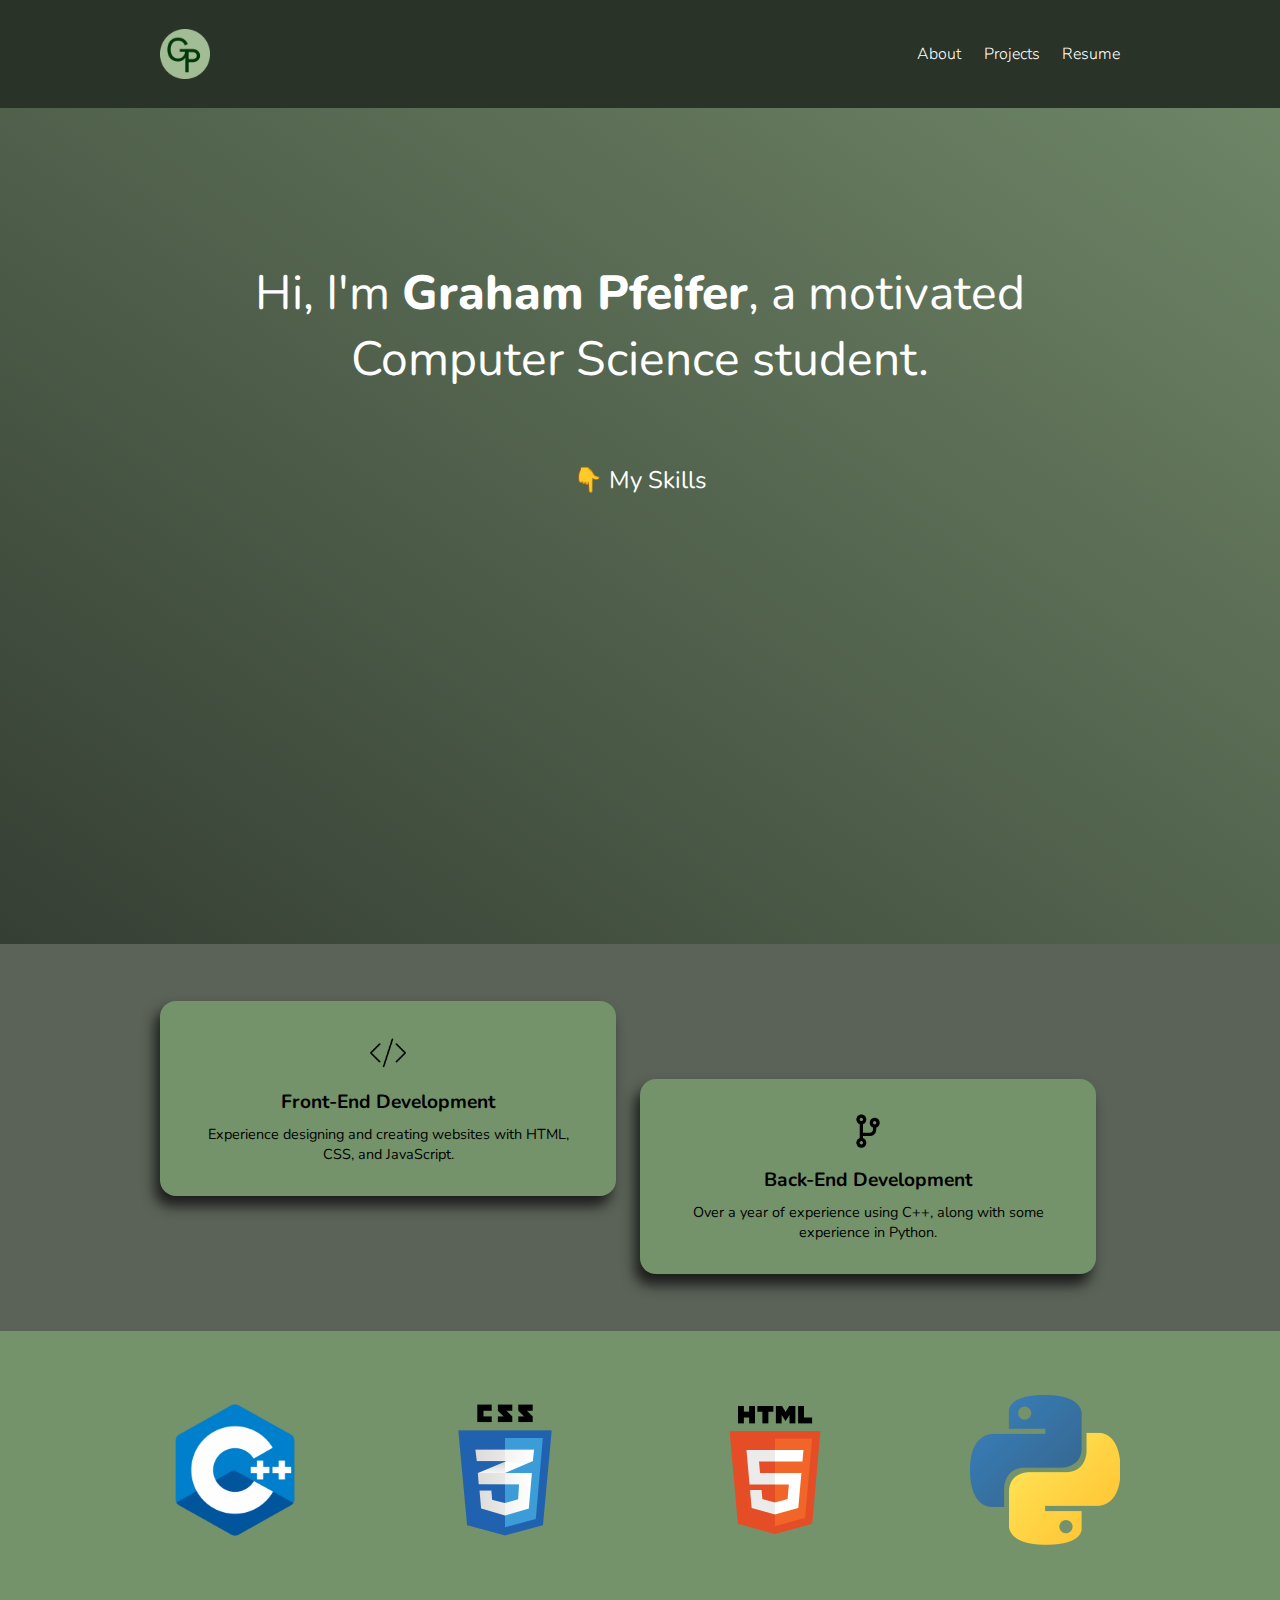
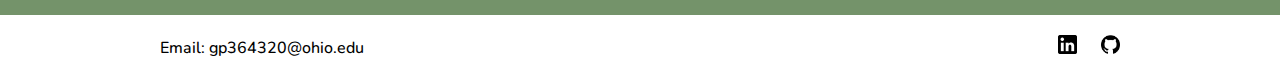
==== index.html @ 0678437a "added favicon" ====
<!DOCTYPE html>
<html lang="en">
<head>
    <meta charset="UTF-8">
    <meta http-equiv="X-UA-Compatible" content="IE=edge">
    <meta name="viewport" content="width=device-width, initial-scale=1.0">
    <title>Graham Pfeifer</title>
    <link rel="icon" href="./assets/logo.png">
    <link rel="preconnect" href="https://fonts.googleapis.com">
    <link rel="preconnect" href="https://fonts.gstatic.com" crossorigin>
    <link href="https://fonts.googleapis.com/css2?family=Nunito:wght@200;300;400;500;600;700;800&display=swap" rel="stylesheet">
    <link rel="stylesheet" href="./styles.css">
</head>
<body>
    <header>
        <nav class="navbar">
            <div class="logo"><a href="./index.html"><img src="./assets/logo.png" alt="logo"></a></div>
            <div class="menu">
                <ul class="nav-links">
                    <li><a href="./about.html">About</a></li>
                    <li><a href="./projects.html">Projects</a></li>
                    <li><a href="./resume.html">Resume</a></li>
                </ul>
            </div>
        </nav>
    </header>
    <section class="hero">
        <div class="hero-container">
            <h1>Hi, I'm <span>Graham Pfeifer</span>, a motivated Computer Science student.</h1>
            <p>👇 My Skills</p>
        </div>
    </section>
    <section class="skills">
        <div class="skills-container">
            <ul>
                <li class="skill-left">
                    <div class="icon-container"><img src="./assets/front-end.png" alt="front-end"></div>
                    <p class="skill-title">Front-End Development</p>
                    <p class="skill-desc">Experience designing and creating websites with HTML, CSS, and JavaScript.</p>
                </li>
                <li class="skill-right">
                    <div class="icon-container"><img src="./assets/back-end.png" alt="back-end"></div>
                    <p class="skill-title">Back-End Development</p>
                    <p class="skill-desc">Over a year of experience using C++, along with some experience in Python.</p>
                </li>
            </ul>
        </div>
    </section>
    <section class="languages">
            <ul class="languages-container">
                <li><div class="language c++"><img src="./assets/c++.png" alt="c++ logo"></div></li>
                <li><div class="language css"><img src="./assets/css.png" alt="css logo"></div></li>
                <li><div class="language html"><img src="./assets/html.png" alt="html logo"></div></li>
                <li><div class="language python"><img src="./assets/python.png" alt="python logo"></div></li>
            </ul>
    </section>
    <footer>
        <div class="email">
            <a href=mailto:gp364320@ohio.edu>Email: gp364320@ohio.edu</a>
        </div>
        <div class="socials">
            <ul class="socials-links">
                <li><a href="https://www.linkedin.com/in/graham-pfeifer/" target="_blank" rel="noreferrer noopener"><img src="./assets/linkedin.png" alt="linkedin logo"></a></li>
                <li><a href="https://github.com/grahampfeifer1/" target="_blank" rel="noreferrer noopener"><img src="./assets/github.png" alt="github logo"></a></li>
            </ul>
        </div>
    </footer>
</body>
</html>
---- styles.css ----
* {
  margin: 0;
  padding: 0;
  box-sizing: border-box;
}

body {
  font-family: 'Nunito', sans-serif;
}

a {
  text-decoration: none;
}

ul {
  list-style-type: none;
  margin: 0;
  padding: 0;
}

li {
  list-style: none;
}

section {
  padding: 4em 10em;
  text-align: center;
}

::-webkit-scrollbar{
  width: .75em;
}

::-webkit-scrollbar-track {
  background-color: #3c423a;
}

::-webkit-scrollbar-thumb {
  background-color: #20241e;
  border: #3c423a;
}

.navbar {
  height: 12vh;
  display: flex;
  padding: 1em 10em;
  align-items: center;
  justify-content: space-between;
  background-color: #293327;
}

.logo {
  height: 50px;
  width: 50px;
}

.logo img {
  width: 100%;
}

.nav-links {
  display: flex;
  gap: 1.4em;
}

.nav-links a {
  color: #FFFFFF;
  font-size: 16px;
  font-weight: 300;
}

.nav-links a:hover {
  color: #85a67e;
  text-decoration: underline;
}

.hero {
  padding: 8em 10em;
  background: linear-gradient(to top right, #323b31, #6e8566);
  height: 103.5vh;
  text-align: center;
  justify-content: center;
}

.hero-container h1 {
  color: #FFFFFF;
  font-size: 3em;
  font-weight: 400;
  margin: .5em 0em;
}

.hero-container span {
  font-weight: 800;
}

.hero-container p {
  color: #FFFFFF;
  font-size: 1.5em;
  font-weight: 400;
  padding-top: 2em;
}

.skills {
  background: #5b6358;
  z-index: 0;
}

.icon-container {
  display: block;
  width: 2.5em;
  margin-left: auto;
  margin-right: auto;
  margin-bottom: 1em;
}

.icon-container img {
  display: block;
  width: 100%;
}

.skills ul li {
  background: #74936a;
  -webkit-box-shadow: -5px 10px 13px 0px rgba(15, 15, 15, 0.84); 
  box-shadow: -5px 10px 13px 0px rgba(15, 15, 15, 0.84);
  padding: 2em;
  border-radius: 1em;
  margin-bottom: 2em;
}

.skill-title {
  font-weight: bold;
  font-size: 1.2em;
  margin-bottom: .5em;
}

.skill-desc {
  font-size: .9em;
}

.skill-left{
  animation: skills-left-out .5s ease;
  transform: translate(0%, -20%);
}

.skill-right{
  animation: skills-right-out .5s ease;
  transform: translate(0%, 20%);
}

.skills:hover .skill-left {
  animation: skills-left-in .5s ease;
  transform: translate(0%, 0%);
}

.skills:hover .skill-right {
  animation: skills-right-in .5s ease;
  transform: translate(0%, 0%);
}

@keyframes skills-left-in {
  0% {
    transform: translate(0%, -20%);
  }
  100% {
    transform: translate(0%, 0%);
  }
}

@keyframes skills-right-in {
  0% {
    transform: translate(0%, 20%);
  }
  100% {
    transform: translate(0%, 0%);
  }
}

@keyframes skills-left-out {
  0% {
    transform: translate(0%, 0%);
  }
  100% {
    transform: translate(0%, -20%);
  }
}

@keyframes skills-right-out {
  0% {
    transform: translate(0%, 0%);
  }
  100% {
    transform: translate(0%, 20%);
  }
}

.languages {
  background-color: #74936a;
}

.languages-container {
  display: flex;
  align-items: center;
  justify-content: space-between;
}

.language img {
  height: 150px;
}

.about-me {
  height: 78vh;
  background: #5b6358;
  text-align: left;
}

.about-me h2 {
  margin-bottom: 1em;
  font-weight: bold;
  color: white;
}

.about-me p {
  color: white;
}

.portfolio {
  background-color: #5b6358;
  color: white;
}

.portfolio h1 {
  font-size: 2em;
  text-align: left;
}

.portfolio img {
  max-width: 20em;
}

.portfolio-item {
  background-color: #74936a;
  color: black;
  margin: 2em 0em;
  border-radius: 1em;
  display: flex;
  padding: 1.5em;
  -webkit-box-shadow: -5px 10px 13px 0px rgba(15, 15, 15, 0.84); 
  box-shadow: -5px 10px 13px 0px rgba(15, 15, 15, 0.84);
}

.project-right h3 {
  margin-bottom: .75em;
  font-size: 24px;
}

.project-right p {
  text-align: left;
  margin: 0em 2em;
  font-size: 18px;
}

.project-buttons {
  justify-content: space-between;
  display: flex;
}

.project-left button {
  font-family: 'Nunito', sans-serif;
  font-weight: 600;
  margin: .75em 0em;
  padding: 1em 3em;
  border-radius: 1em;
  border: none;
  background-color: #2c3b29;
  color: white;
  cursor: pointer;
}

.project-left a {
  text-decoration: none;
  color: white;
}

.resume-container {
  background-color: #5b6358;
  width: 100%;
}

.resume-container iframe {
  width: 50%;
  height: 110vh;
  border-radius: .5em;
}

.resume-top {
  display: flex;
  justify-content: center;
  align-items: center;
  margin-bottom: 2em;
}

.resume-top h1 {
  font-size: 2em;
  color: white;
  margin-right: 6em;
}

.resume-top button {
  padding: 1em 2em;
  font-size: 20px;
  font-family: 'Nunito', sans-serif;
  border-radius: 1em;
  border: none;
  background-color: #74936a;
  color: white;
  opacity: .75;
}

.resume-top a {
  color: white;
  text-decoration: none;
}

.resume-top button:hover {
  opacity: 1;
  cursor: pointer;
}

footer {
  display: flex;
  padding: 1.25em 10em;
  justify-content: space-between;
  align-items: center;
}

.email a {
  color: black;
  font-family: 'Nunito', sans-serif;
  font-weight: 500;
}

.email a:hover {
  text-decoration: underline;
}

footer ul{
  display:flex;
  gap: 1.5em;
}

footer img{
  width: 1.2em;
  height: 1.2em;
}

footer img:hover {
  animation: social .3s ease-in-out;
}

@keyframes social {
  0% {
    width: 1em;
    height: 1em;
  }

  100% {
    width: 1.25em;
    height: 1.25em;
  }
}

@media only screen and (min-width: 800px) {

  .skills {
    margin-top: -6em;
    padding-top: 6em;
  }

  .skills-container ul {
    display: grid;
    grid-template-columns: repeat(3, auto);
    gap: 1.5em;
  }
}
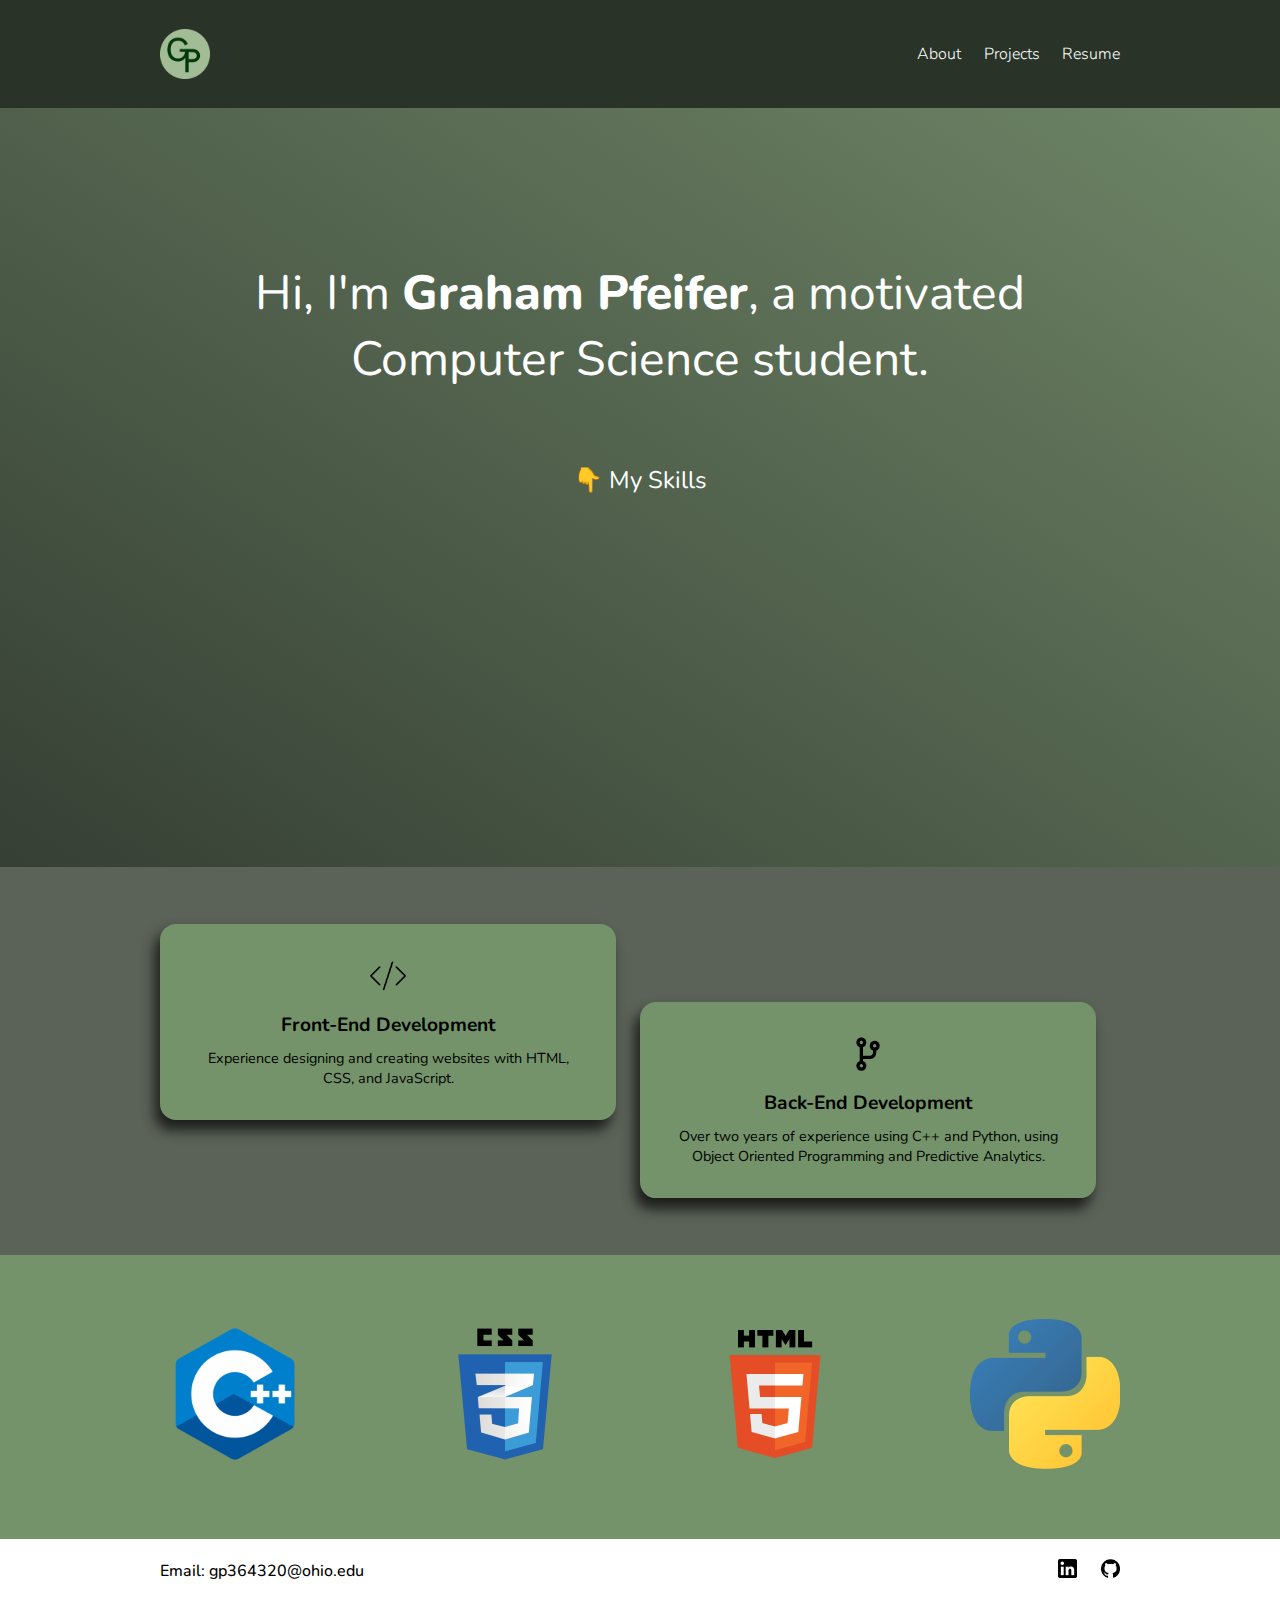
==== commit 8d9d6eee: "Updated information and fixed some responisveness bugs" ====
--- a/index.html
+++ b/index.html
@@ -1,69 +1,81 @@
-<!DOCTYPE html>
-<html lang="en">
-<head>
-    <meta charset="UTF-8">
-    <meta http-equiv="X-UA-Compatible" content="IE=edge">
-    <meta name="viewport" content="width=device-width, initial-scale=1.0">
-    <title>Graham Pfeifer</title>
-    <link rel="icon" href="./assets/logo.png">
-    <link rel="preconnect" href="https://fonts.googleapis.com">
-    <link rel="preconnect" href="https://fonts.gstatic.com" crossorigin>
-    <link href="https://fonts.googleapis.com/css2?family=Nunito:wght@200;300;400;500;600;700;800&display=swap" rel="stylesheet">
-    <link rel="stylesheet" href="./styles.css">
-</head>
-<body>
-    <header>
-        <nav class="navbar">
-            <div class="logo"><a href="./index.html"><img src="./assets/logo.png" alt="logo"></a></div>
-            <div class="menu">
-                <ul class="nav-links">
-                    <li><a href="./about.html">About</a></li>
-                    <li><a href="./projects.html">Projects</a></li>
-                    <li><a href="./resume.html">Resume</a></li>
-                </ul>
-            </div>
-        </nav>
-    </header>
-    <section class="hero">
-        <div class="hero-container">
-            <h1>Hi, I'm <span>Graham Pfeifer</span>, a motivated Computer Science student.</h1>
-            <p>👇 My Skills</p>
-        </div>
-    </section>
-    <section class="skills">
-        <div class="skills-container">
-            <ul>
-                <li class="skill-left">
-                    <div class="icon-container"><img src="./assets/front-end.png" alt="front-end"></div>
-                    <p class="skill-title">Front-End Development</p>
-                    <p class="skill-desc">Experience designing and creating websites with HTML, CSS, and JavaScript.</p>
-                </li>
-                <li class="skill-right">
-                    <div class="icon-container"><img src="./assets/back-end.png" alt="back-end"></div>
-                    <p class="skill-title">Back-End Development</p>
-                    <p class="skill-desc">Over a year of experience using C++, along with some experience in Python.</p>
-                </li>
-            </ul>
-        </div>
-    </section>
-    <section class="languages">
-            <ul class="languages-container">
-                <li><div class="language c++"><img src="./assets/c++.png" alt="c++ logo"></div></li>
-                <li><div class="language css"><img src="./assets/css.png" alt="css logo"></div></li>
-                <li><div class="language html"><img src="./assets/html.png" alt="html logo"></div></li>
-                <li><div class="language python"><img src="./assets/python.png" alt="python logo"></div></li>
-            </ul>
-    </section>
-    <footer>
-        <div class="email">
-            <a href=mailto:gp364320@ohio.edu>Email: gp364320@ohio.edu</a>
-        </div>
-        <div class="socials">
-            <ul class="socials-links">
-                <li><a href="https://www.linkedin.com/in/graham-pfeifer/" target="_blank" rel="noreferrer noopener"><img src="./assets/linkedin.png" alt="linkedin logo"></a></li>
-                <li><a href="https://github.com/grahampfeifer1/" target="_blank" rel="noreferrer noopener"><img src="./assets/github.png" alt="github logo"></a></li>
-            </ul>
-        </div>
-    </footer>
-</body>
+<!DOCTYPE html>
+<html lang="en">
+<head>
+    <meta charset="UTF-8">
+    <meta http-equiv="X-UA-Compatible" content="IE=edge">
+    <meta name="viewport" content="width=device-width, initial-scale=1.0">
+    <meta name="description" content="Personal Portfolio of Graham Pfeifer, Computer Science Student">
+    <meta name="keywords" content="Graham, Pfeifer, Graham Pfeifer, portfolio, software developer, software engineer, IT, information technology, Graham Pfeifer portfolio, Software Developer Intern Cleveland, Software Developer Intern Ohio University, Computer Science student Ohio University, Ohio University student developer">
+    <meta name="author" content="Graham Pfeifer">
+    <title>Graham Pfeifer</title>
+    <link rel="icon" href="./assets/logo.png">
+    <link rel="preconnect" href="https://fonts.googleapis.com">
+    <link rel="preconnect" href="https://fonts.gstatic.com" crossorigin>
+    <link href="https://fonts.googleapis.com/css2?family=Nunito:wght@200;300;400;500;600;700;800&display=swap" rel="stylesheet">
+    <link rel="stylesheet" href="./styles.css">
+</head>
+<!-- Google tag (gtag.js) -->
+<script async src="https://www.googletagmanager.com/gtag/js?id=G-M2SXKN5TQB"></script>
+<script>
+  window.dataLayer = window.dataLayer || [];
+  function gtag(){dataLayer.push(arguments);}
+  gtag('js', new Date());
+
+  gtag('config', 'G-M2SXKN5TQB');
+</script>
+<body>
+    <header>
+        <nav class="navbar">
+            <div class="logo"><a href="./index.html"><img src="./assets/logo.png" alt="logo"></a></div>
+            <div class="menu">
+                <ul class="nav-links">
+                    <li><a href="./about.html">About</a></li>
+                    <li><a href="./projects.html">Projects</a></li>
+                    <li><a href="./resume.html">Resume</a></li>
+                </ul>
+            </div>
+        </nav>
+    </header>
+    <section class="hero">
+        <div class="hero-container">
+            <h1>Hi, I'm <span>Graham Pfeifer</span>, a motivated Computer Science student.</h1>
+            <p>👇 My Skills</p>
+        </div>
+    </section>
+    <section class="skills">
+        <div class="skills-container">
+            <ul>
+                <li class="skill-left">
+                    <div class="icon-container"><img src="./assets/front-end.png" alt="front-end"></div>
+                    <p class="skill-title">Front-End Development</p>
+                    <p class="skill-desc">Experience designing and creating websites with HTML, CSS, and JavaScript.</p>
+                </li>
+                <li class="skill-right">
+                    <div class="icon-container"><img src="./assets/back-end.png" alt="back-end"></div>
+                    <p class="skill-title">Back-End Development</p>
+                    <p class="skill-desc">Over two years of experience using C++ and Python, using Object Oriented Programming and Predictive Analytics.</p>
+                </li>
+            </ul>
+        </div>
+    </section>
+    <section class="languages">
+            <ul class="languages-container">
+                <li><div class="language c++"><img src="./assets/c++.png" alt="c++ logo"></div></li>
+                <li><div class="language css"><img src="./assets/css.png" alt="css logo"></div></li>
+                <li><div class="language html"><img src="./assets/html.png" alt="html logo"></div></li>
+                <li><div class="language python"><img src="./assets/python.png" alt="python logo"></div></li>
+            </ul>
+    </section>
+    <footer>
+        <div class="email">
+            <a href=mailto:gp364320@ohio.edu>Email: gp364320@ohio.edu</a>
+        </div>
+        <div class="socials">
+            <ul class="socials-links">
+                <li><a href="https://www.linkedin.com/in/graham-pfeifer/" target="_blank" rel="noreferrer noopener"><img src="./assets/linkedin.png" alt="linkedin logo"></a></li>
+                <li><a href="https://github.com/grahampfeifer1/" target="_blank" rel="noreferrer noopener"><img src="./assets/github.png" alt="github logo"></a></li>
+            </ul>
+        </div>
+    </footer>
+</body>
 </html>--- a/styles.css
+++ b/styles.css
@@ -77,7 +77,7 @@
 .hero {
   padding: 8em 10em;
   background: linear-gradient(to top right, #323b31, #6e8566);
-  height: 103.5vh;
+  height: 95vh;
   text-align: center;
   justify-content: center;
 }
@@ -211,6 +211,28 @@
   height: 78vh;
   background: #5b6358;
   text-align: left;
+  display: flex;
+  justify-content: space-between;
+}
+
+.about-me-left {
+  flex: 2;
+}
+
+.about-me-right {
+  flex: 1;
+  margin-left: 3em;
+  height: 50vh;
+  position: relative;
+}
+
+.about-me img {
+  max-height: 100%;
+  position: absolute;
+  right: 0;
+  border-radius: .5em;
+  -webkit-box-shadow: -5px 10px 13px 0px rgba(15, 15, 15, 0.84); 
+  box-shadow: -5px 10px 13px 0px rgba(15, 15, 15, 0.84);
 }
 
 .about-me h2 {
@@ -287,7 +309,7 @@
 }
 
 .resume-container iframe {
-  width: 50%;
+  width: 60%;
   height: 110vh;
   border-radius: .5em;
 }
@@ -381,4 +403,248 @@
     grid-template-columns: repeat(3, auto);
     gap: 1.5em;
   }
+}
+
+@media only screen and (max-width: 1650px) {
+  .about-me-right {
+    height: 25vh;
+    align-items: center;
+  }
+}
+
+@media only screen and (max-width: 1000px) {
+  section {
+    padding: 4em 5em;
+  }
+
+  .navbar {
+    padding: 1em 5em;
+  }
+
+  footer {
+    padding: 1em 5em;
+  }
+
+  .resume-container iframe {
+    height: 90vh;
+  }
+}
+
+@media only screen and (max-width: 850px) {
+  .skill-left{
+    animation: none;
+    transform: none;
+  }
+  
+  .skill-right{
+    animation: none;
+    transform: none;
+  }
+
+  .skills:hover .skill-left {
+    animation: none;
+    transform: none;
+  }
+  
+  .skills:hover .skill-right {
+    animation: none;
+    transform: none;
+  }
+
+  .language img {
+    height: 100px;
+  }
+
+  .portfolio img {
+    max-width: 15em;
+  }
+
+  .project-left button {
+    padding: 1em 1.75em;
+  }
+
+  .project-right h3 {
+    margin-bottom: .75em;
+    font-size: 20px;
+  }
+  
+  .project-right p {
+    text-align: left;
+    margin: 0em 2em;
+    font-size: 16px;
+  }
+
+  .resume-container iframe {
+    height: 70vh;
+  }
+}
+
+@media only screen and (max-width: 725px) {
+  .hero {
+    padding: 6em 5em;
+    height: 90vh;
+  }
+
+  .hero-container h1 {
+    font-size: 2.5em;
+  }
+  
+  .hero-container p {
+    font-size: 1.25em;
+    padding-top: 1.5em;
+  }
+
+  .about-me {
+    flex-direction: column;
+    text-align: center;
+    gap: 1.5em;
+    height: 100vh;
+  }
+
+  .about-me-right {
+    display: block;
+    margin-left: auto;
+    margin-right: auto;
+  }
+  
+  .about-me img {
+    position: relative;
+  }
+
+  .portfolio-item {
+    flex-direction: column;
+  }
+
+  .project-buttons {
+    justify-content: space-around;
+    margin: .5em 5em;
+  }
+
+  .project-left {
+    display: flex;
+    flex-direction: column;
+    justify-content: center;
+  }
+
+  .project-left img {
+    display: block;
+    margin-left: auto;
+    margin-right: auto;
+  }
+
+  .project-left button {
+    max-width: 20em;
+    display: block;
+    margin-left: auto;
+    margin-right: auto;
+  }
+
+  .project-right p {
+    text-align: center;
+  }
+
+  .resume-container iframe {
+    height: 60vh;
+  }
+}
+
+@media only screen and (max-width: 610px) {
+  .project-buttons {
+    justify-content: space-between;
+    margin: .5em 2.5em;
+  }
+}
+
+@media only screen and (max-width: 575px) {
+  .language img {
+    height: 60px;
+  }
+
+  .about-me {
+    height: 120vh;
+  }
+
+  .project-buttons {
+    justify-content: space-between;
+    margin: .5em 1em;
+  }
+
+  .project-left button {
+    padding: 1em 1.5em;
+  }
+
+  .resume-container iframe {
+    width: 90%;
+  }
+
+  .resume-top h1 {
+    margin-right: 3em;
+  }
+}
+
+@media only screen and (max-width: 450px) {
+  section {
+    padding: 3em 3em;
+  }
+
+  .navbar {
+    padding: 1em 3em;
+  }
+
+  footer {
+    padding: 1em 3em;
+  }
+
+  .hero-container h1 {
+    font-size: 2.25em;
+  }
+  
+  .hero-container p {
+    font-size: 1.25em;
+    padding-top: 1em;
+  }
+
+  .language img {
+    height: 50px;
+  }
+
+  .about-me-left {
+    flex: 1;
+    line-height: 2;
+  }
+
+  .about-me-right {
+    position: relative
+  }
+
+  .about-me-right img {
+    width: 200px;
+    position: absolute;
+    top: 75px;
+    transform: translateX(50%);
+  }
+
+  .project-left button {
+    padding: .75em 1em;
+  }
+
+  .resume-container iframe {
+    width: 80%;
+  }
+  
+  .resume-top {
+    margin-bottom: 1.5em;
+  }
+  
+  .resume-top h1 {
+    font-size: 2em;
+    color: white;
+    margin-right: 1em;
+  }
+  
+  .resume-top button {
+    padding: .75em 1.5em;
+    font-size: 16px;
+    opacity: 1;
+  }
 }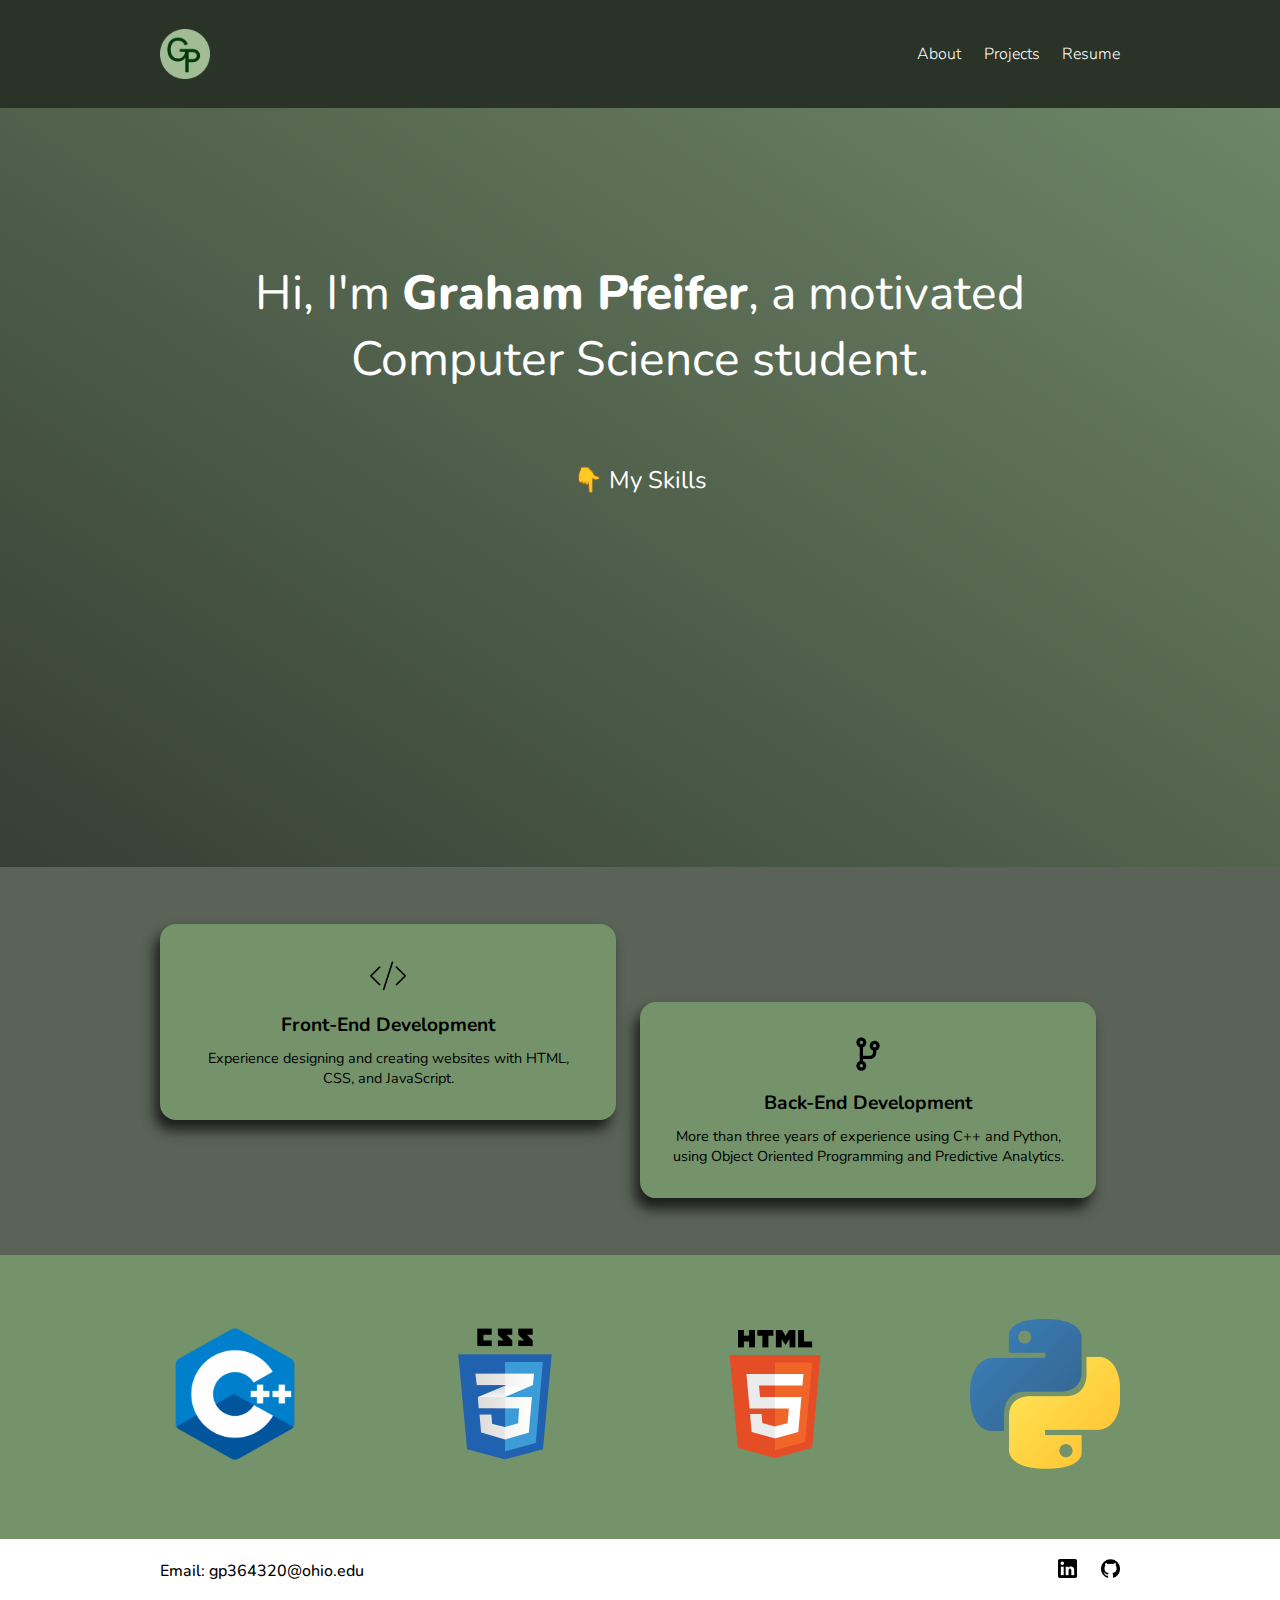
==== commit 29040b58: "Updated Projects and made sure all other texts were up to date" ====
--- a/index.html
+++ b/index.html
@@ -53,7 +53,7 @@
                 <li class="skill-right">
                     <div class="icon-container"><img src="./assets/back-end.png" alt="back-end"></div>
                     <p class="skill-title">Back-End Development</p>
-                    <p class="skill-desc">Over two years of experience using C++ and Python, using Object Oriented Programming and Predictive Analytics.</p>
+                    <p class="skill-desc">More than three years of experience using C++ and Python, using Object Oriented Programming and Predictive Analytics.</p>
                 </li>
             </ul>
         </div>
--- a/styles.css
+++ b/styles.css
@@ -216,20 +216,17 @@
 }
 
 .about-me-left {
+  flex: 3;
+}
+
+.about-me-right {
   flex: 2;
-}
-
-.about-me-right {
-  flex: 1;
-  margin-left: 3em;
-  height: 50vh;
+  margin-left: 12.5em;
   position: relative;
 }
 
 .about-me img {
-  max-height: 100%;
-  position: absolute;
-  right: 0;
+  width: 15em;
   border-radius: .5em;
   -webkit-box-shadow: -5px 10px 13px 0px rgba(15, 15, 15, 0.84); 
   box-shadow: -5px 10px 13px 0px rgba(15, 15, 15, 0.84);
@@ -243,6 +240,7 @@
 
 .about-me p {
   color: white;
+  font-size: 17px;
 }
 
 .portfolio {
@@ -301,6 +299,11 @@
 .project-left a {
   text-decoration: none;
   color: white;
+  font-size: 14px;
+}
+
+.project-left img {
+  width: 20em;
 }
 
 .resume-container {
